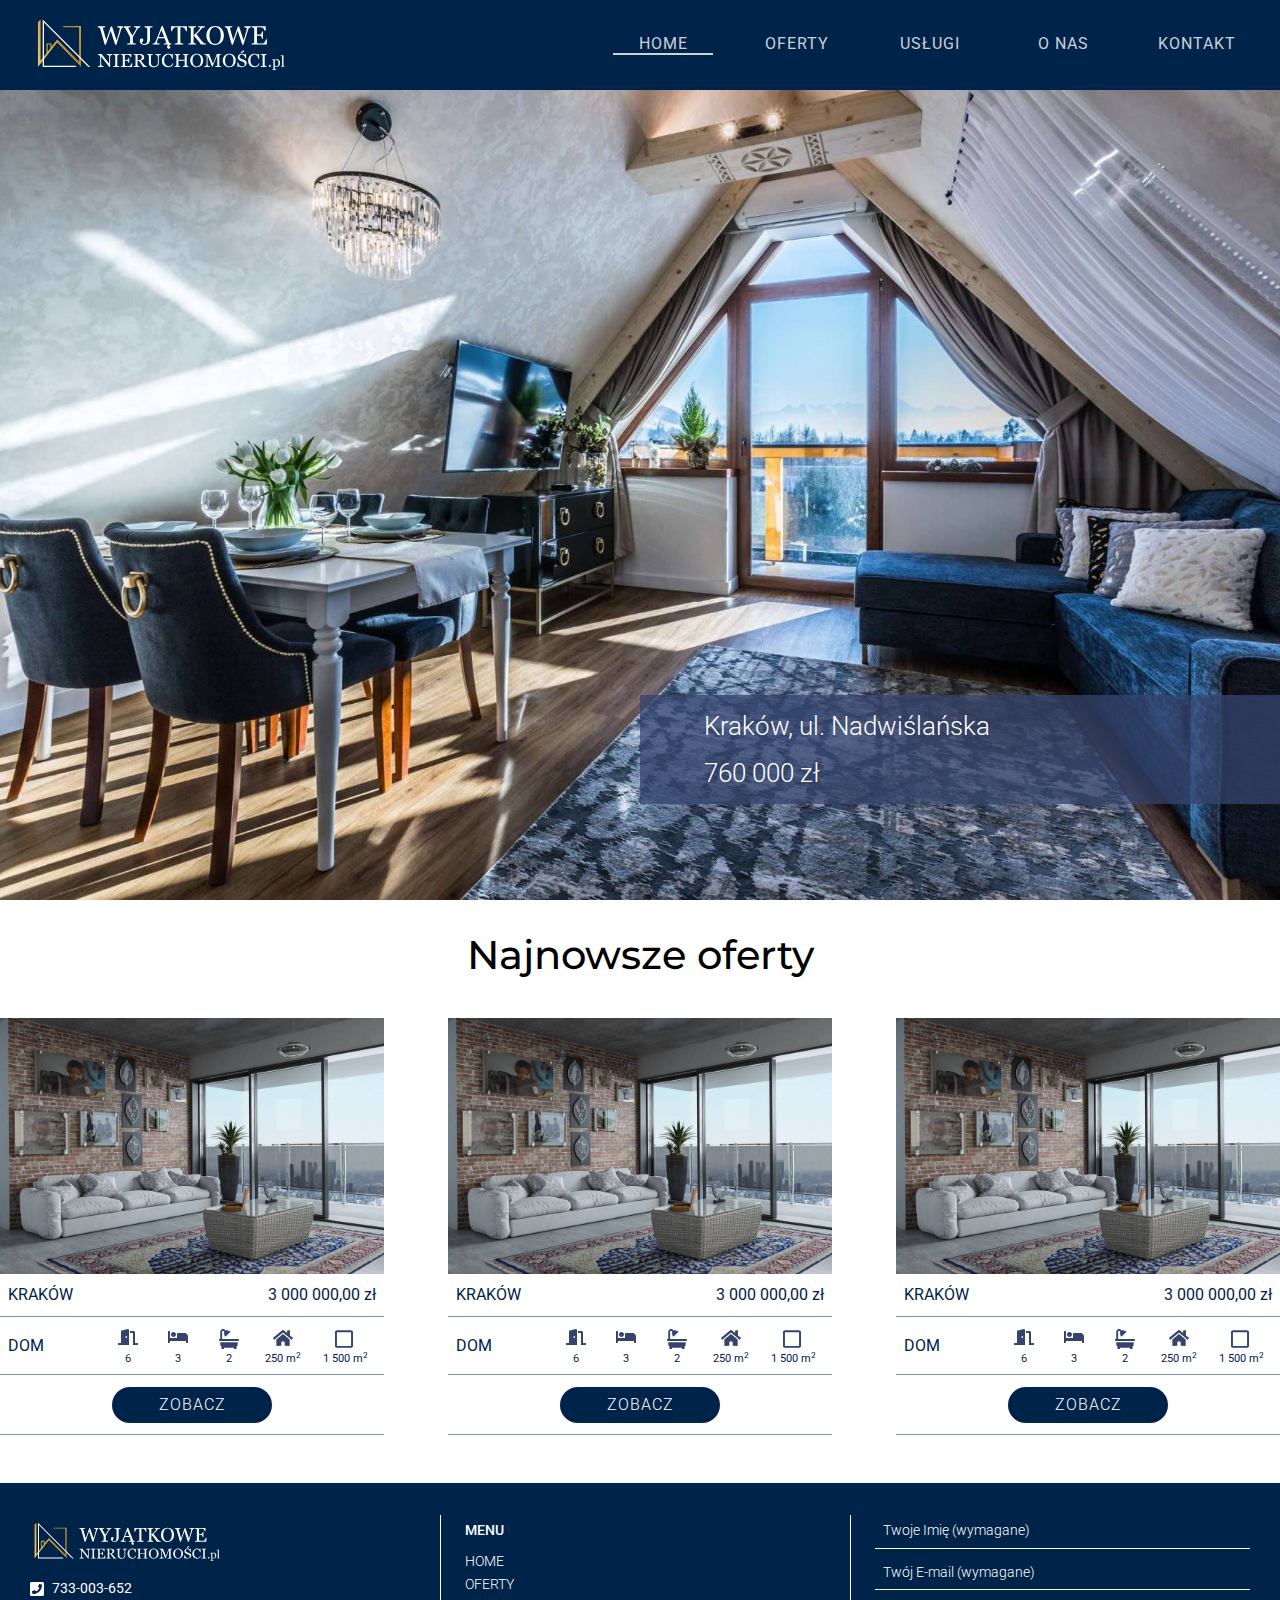
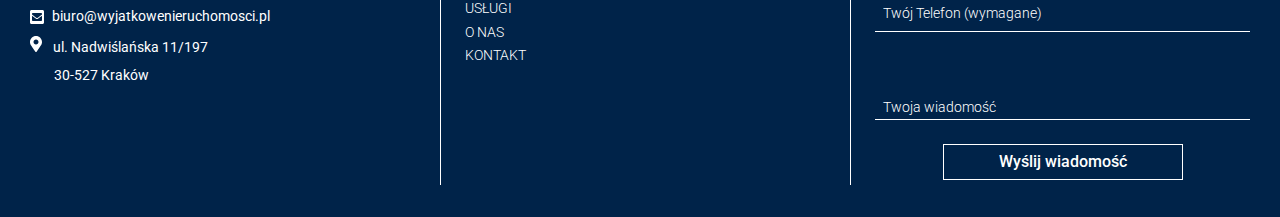
==== index.html @ d440f407 "Add main page hero description" ====
<!DOCTYPE html>
<html lang="pl-PL">
<head>
  <meta charset="UTF-8">
  <meta name="viewport" content="width=device-width, initial-scale=1.0">
  <meta name="robots" content="noindex">
  <title>Wyjątkowe nieruchomości</title>
  <link rel="icon" type="image/png" href="./images/logos/favicon.png"/>
  <link rel="stylesheet" href="styles.css">
  <script async src="script.js"></script>
</head>
<body>
  <header class='header'>
    <h1 class='logo'>
      <a href="./index.html">
        <img class='logo__image' src="./images/logos/white_logo_pl_500_140.svg" alt="Logo Wyjątkowe Nieruchomości">
      </a>
    </h1>
    <nav aria-label='primary' class='menu'>
      <ul class="menu__list">
        <li class="menu__list-item to-section" style="border-color: #ccd3d1"><a href="#section-hero">home</a></li>
        <li class="menu__list-item">
          <a href="./oferty.html">oferty</a>
        </li>
        <li class="menu__list-item">
          <a href="./uslugi.html">usługi</a>
        </li><li class="menu__list-item">
          <a href="./o-nas.html">o nas</a>
        </li>
        <li class="menu__list-item to-section">
          <a href="#section-contact">kontakt</a>
        </li>
      </ul>
    </nav>
  </header>
  <section class='hero' id='section-hero'>
    <div class='hero-image-description-wrapper'>
      <div class='hero-image-description'>
        <p class='hero-image-description--city'>Kraków, ul. Nadwiślańska</p>
        <p class='hero-image-description--price'>760 000 zł</p>
      </div>
    </div>

    <!-- <div class='search-wrapper'>
      <form class='search-form' action="">
        <div class='search-form-selects-wrapper'>
          <div class='single-select-wrapper'>
            <select class='search-form__property' name="property" id="property">
              <option class='search-form__property--item' value='wszystkie'>wszystkie oferty</option>
              <option class='search-form__property--item' value='domy'>domy</option>
              <option class='search-form__property--item' value='mieszkania'>mieszkania</option>
              <option class='search-form__property--item' value='dzialki'>działki</option>
              <option class='search-form__property--item' value='lokale'>lokale</option>
              <option class='search-form__property--item' value='apartamenty'>apartamenty wakacyjne</option>
            </select>
            <div class='select-arrow'></div>
          </div>
          <div class='single-select-wrapper'>
            <select class='search-form__transaction' name="transaction" id="transaction">
              <option class='search-form__transaction--item' value='wszystkie'>wszystkie transakcje</option>
              <option class='search-form__transaction--item' value='sprzedaż'>sprzedaż</option>
              <option class='search-form__transaction--item' value='wynajem'>wynajem</option>
            </select>
          <div class='select-arrow'></div>
          </div> -->
          <!-- <div class='single-select-wrapper'>
            <select class='search-form__localization' name="localization" id="localization">
              <option class='search-form__localization--item' value='wszystkie'>wszystkie lokalizacje</option>
              <option class='search-form__localization--item' value='kraków'>kraków</option>
              <option class='search-form__localization--item' value='zakopane'>zakopane</option>
              <option class='search-form__localization--item' value='niedzica'>niedzica</option>
              <option class='search-form__localization--item' value='kolobrzeg'>kołobrzeg</option>
              <option class='search-form__localization--item' value='gdansk'>gdańsk</option>
            </select>
            <div class='select-arrow'></div>
          </div> -->
        <!-- </div>
        <button class='search-form__button' type='submit'>
          <img class='search-form__button--icon'src="./images/icons/search.svg" alt="Search">
          szukaj
        </button>
      </form>
    </div> -->
  </section>
  <!-- <section class='about' id='section-about'>
    <h2 class='about__title'>Wyjątkowe Nieruchomości</h2>
    <div class='about__content-wrapper'>
    <p class='about__content'>Nasza specjalność to sprzedaż nieruchomości mieszkalnych położonych w Krakowie i Zakopanym, a także apartamentów wakacyjnych zlokalizowanych w najbardziej atrakcyjnych polskich kurortach.</p>
      <p class='about__content'>Profesjonalnie doradzamy m.in. w zakresie:</p>
      <ul class='about__list'>
        <li class='about__list--item'>zakupu i sprzedaży nieruchomości mieszkalnych oraz inwestycyjnych,</li>
        <li class='about__list--item'>zakupu i sprzedaży gruntów oraz inwestycji deweloperskich,</li>
        <li class='about__list--item'>marketingu inwestycji deweloperskich.</li>
      </ul>
      <p class='about__content'>Cel naszych działań to wygodna dla Ciebie, szybka sprzedaż nieruchomości w maksymalnej cenie. Osiągamy to poprzez bycie bezpośrednim, uczciwym i przyjaznym. Jesteśmy po to, aby zapewnić Ci najlepszą obsługę oraz pomoc i poprowadzić Cię poprzez całą transakcję, oferując profesjonalne doradztwo na każdym etapie.</p>
      <p class='about__content'>Wieloletnie doświadczenie oraz wiedza rynkowa zapewnią Ci komfort i swobodę, pozostawiając wykonanie zadania w naszych rękach, niezależnie od tego, czy kupujesz czy sprzedajesz nieruchomość.</p>
    </div>
  </section> -->
  <section class='new-offers'>
    <h2 class='new-offers__title'>Najnowsze oferty</h2>
    <div class='new-offers__wrapper'>
      <div class='new-offers__single-offer'>
        <div class='new-offers__single-offer--image'></div>
        <div class='new-offers__single-offer--description'>
          <div class='main-description'>
            <p class='main-description--city'>kraków</p>
            <p class='main-description--price'>3 000 000,00 zł</p>
          </div>
          <div class='additional-description'>
            <p class='additional-description--type'>Dom</p>
            <div class='additional-description--rooms'>
              <span class='description-icon'></span>
              <span class='description-value'>6</span>
            </div>
            <div class='additional-description--bedrooms'>
              <span class='description-icon'></span>
              <span class='description-value'>3</span>
            </div>
            <div class='additional-description--bathrooms'>
              <span class='description-icon'></span>
              <span class='description-value'>2</span>
            </div>
            <div class='additional-description--area'>
              <span class='description-icon'></span>
              <span class='description-value'>250 m<sup>2</sup></span>
            </div>
            <div class='additional-description--ground-area'>
              <span class='description-icon'></span>
              <span class='description-value'>1 500 m<sup>2</sup></span>
            </div>
          </div>
          <div class='show-offer'>
            <a href="./single-offer.html" target='_blank' rel='noopener noreferrer'>zobacz</a>
          </div>
        </div>
      </div>
      <div class='new-offers__single-offer'>
        <div class='new-offers__single-offer--image'></div>
        <div class='new-offers__single-offer--description'>
          <div class='main-description'>
            <p class='main-description--city'>kraków</p>
            <p class='main-description--price'>3 000 000,00 zł</p>
          </div>
          <div class='additional-description'>
            <p class='additional-description--type'>Dom</p>
            <div class='additional-description--rooms'>
              <span class='description-icon'></span>
              <span class='description-value'>6</span>
            </div>
            <div class='additional-description--bedrooms'>
              <span class='description-icon'></span>
              <span class='description-value'>3</span>
            </div>
            <div class='additional-description--bathrooms'>
              <span class='description-icon'></span>
              <span class='description-value'>2</span>
            </div>
            <div class='additional-description--area'>
              <span class='description-icon'></span>
              <span class='description-value'>250 m<sup>2</sup></span>
            </div>
            <div class='additional-description--ground-area'>
              <span class='description-icon'></span>
              <span class='description-value'>1 500 m<sup>2</sup></span>
            </div>
          </div>
          <div class='show-offer'>
            <a href="./single-offer.html" target='_blank' rel='noopener noreferrer'>zobacz</a>
          </div>
        </div>
      </div>
      <div class='new-offers__single-offer'>
        <div class='new-offers__single-offer--image'></div>
        <div class='new-offers__single-offer--description'>
          <div class='main-description'>
            <p class='main-description--city'>kraków</p>
            <p class='main-description--price'>3 000 000,00 zł</p>
          </div>
          <div class='additional-description'>
            <p class='additional-description--type'>Dom</p>
            <div class='additional-description--rooms'>
              <span class='description-icon'></span>
              <span class='description-value'>6</span>
            </div>
            <div class='additional-description--bedrooms'>
              <span class='description-icon'></span>
              <span class='description-value'>3</span>
            </div>
            <div class='additional-description--bathrooms'>
              <span class='description-icon'></span>
              <span class='description-value'>2</span>
            </div>
            <div class='additional-description--area'>
              <span class='description-icon'></span>
              <span class='description-value'>250 m<sup>2</sup></span>
            </div>
            <div class='additional-description--ground-area'>
              <span class='description-icon'></span>
              <span class='description-value'>1 500 m<sup>2</sup></span>
            </div>
          </div>
          <div class='show-offer'>
            <a href="./single-offer.html" target='_blank' rel='noopener noreferrer'>zobacz</a>
          </div>
        </div>
      </div>
    </div>
  </section>
  <!-- section on the left with contact icons-->
  <section class='social'>
    <div class='social__facebook'>
      <a class='social__facebook--link' href='https://www.facebook.com/michal.bysiek' target='_blank' rel='noopener noreferrer'></a>
    </div>
    <div class='social__phone'>
      <a class='social__phone--link' href='tel:733-003-652'></a>
    </div>
    <div class='social__instagram'>
      <a class='social__instagram--link' href='https://www.instagram.com/michalbysiek' target='_blank' rel='noopener noreferrer'></a>
    </div>
  </section>
  <section class='menu__toggler'>
    <button class="hamburger-menu">
      <span class="hamburger-menu-line"></span>
    </button>
  </section>
  <footer class='contact' id='section-contact'>
    <div class='contact--adress-wrapper'>
      <div class='contact__content-logo'>
        <img class='logo__image' src="./images/logos/white_logo_pl_500_140.svg" alt="Logo Wyjątkowe Nieruchomości">
      </div>
      <div class='contact__content--cta'>
        <a class='contact__content--cta-link' href='tel:733-003-652'>
          <img class='contact-icon' src="./images/icons/phone-square-contact.svg" alt="Zadzwoń do nas">
          733-003-652
        </a>
      </div>
      <div class='contact__content--cta'>
        <a class='contact__content--cta-link' href='mailto: biuro@wyjatkowenieruchomosci.pl'>
          <img class='contact-icon' src="./images/icons/envelope-square.svg" alt="Wyślij email">
          biuro@wyjatkowenieruchomosci.pl
        </a>
      </div>
      <p class='contact__content'>
        <img class='contact-icon' src="./images/icons/map-marker-alt.svg" alt="Wyślij email">
        ul. Nadwiślańska 11/197
      </p>
      <p class='contact__content'>30-527 Kraków</p>
    </div>
    <div class='contact--footer-menu-wrapper'>
      <p class='footer-menu-title'>menu</p>
      <nav aria-label='secondary' class='footer-menu'>
        <ul class="footer-menu__list">
          <li class="footer-menu__list-item to-section"><a href="#section-hero">home</a></li>
          <li class="footer-menu__list-item">
            <a href="./oferty.html">oferty</a>
          </li>
          <li class="footer-menu__list-item">
            <a href="./uslugi.html">usługi</a>
          </li><li class="footer-menu__list-item">
            <a href="./o-nas.html">o nas</a>
          </li>
          <li class="footer-menu__list-item to-section">
            <a href="#section-contact">kontakt</a>
          </li>
        </ul>
      </nav>
    </div>
    <div class='contact--form-wrapper'>
      <form class='contact-form'>
        <input class='contact-form--input-name' type="text" name="imie" aria-required="true" aria-invalid="false" placeholder="Twoje Imię (wymagane)">
        <input class='contact-form--input-email' type="email" name="email" aria-required="true" aria-invalid="false" placeholder="Twój E-mail (wymagane)">
        <input class='contact-form--input-phone' type="tel" name="telefon" aria-required="true" aria-invalid="false" placeholder="Twój Telefon (wymagane)">
        <textarea class='contact-form--input-message' type="text" name="message" aria-invalid="false" placeholder="Twoja wiadomość"></textarea>
        <input class='contact-form--input-submit' type="submit" value="Wyślij wiadomość">
      </form>
    </div>
  </footer>
</body>
</html>
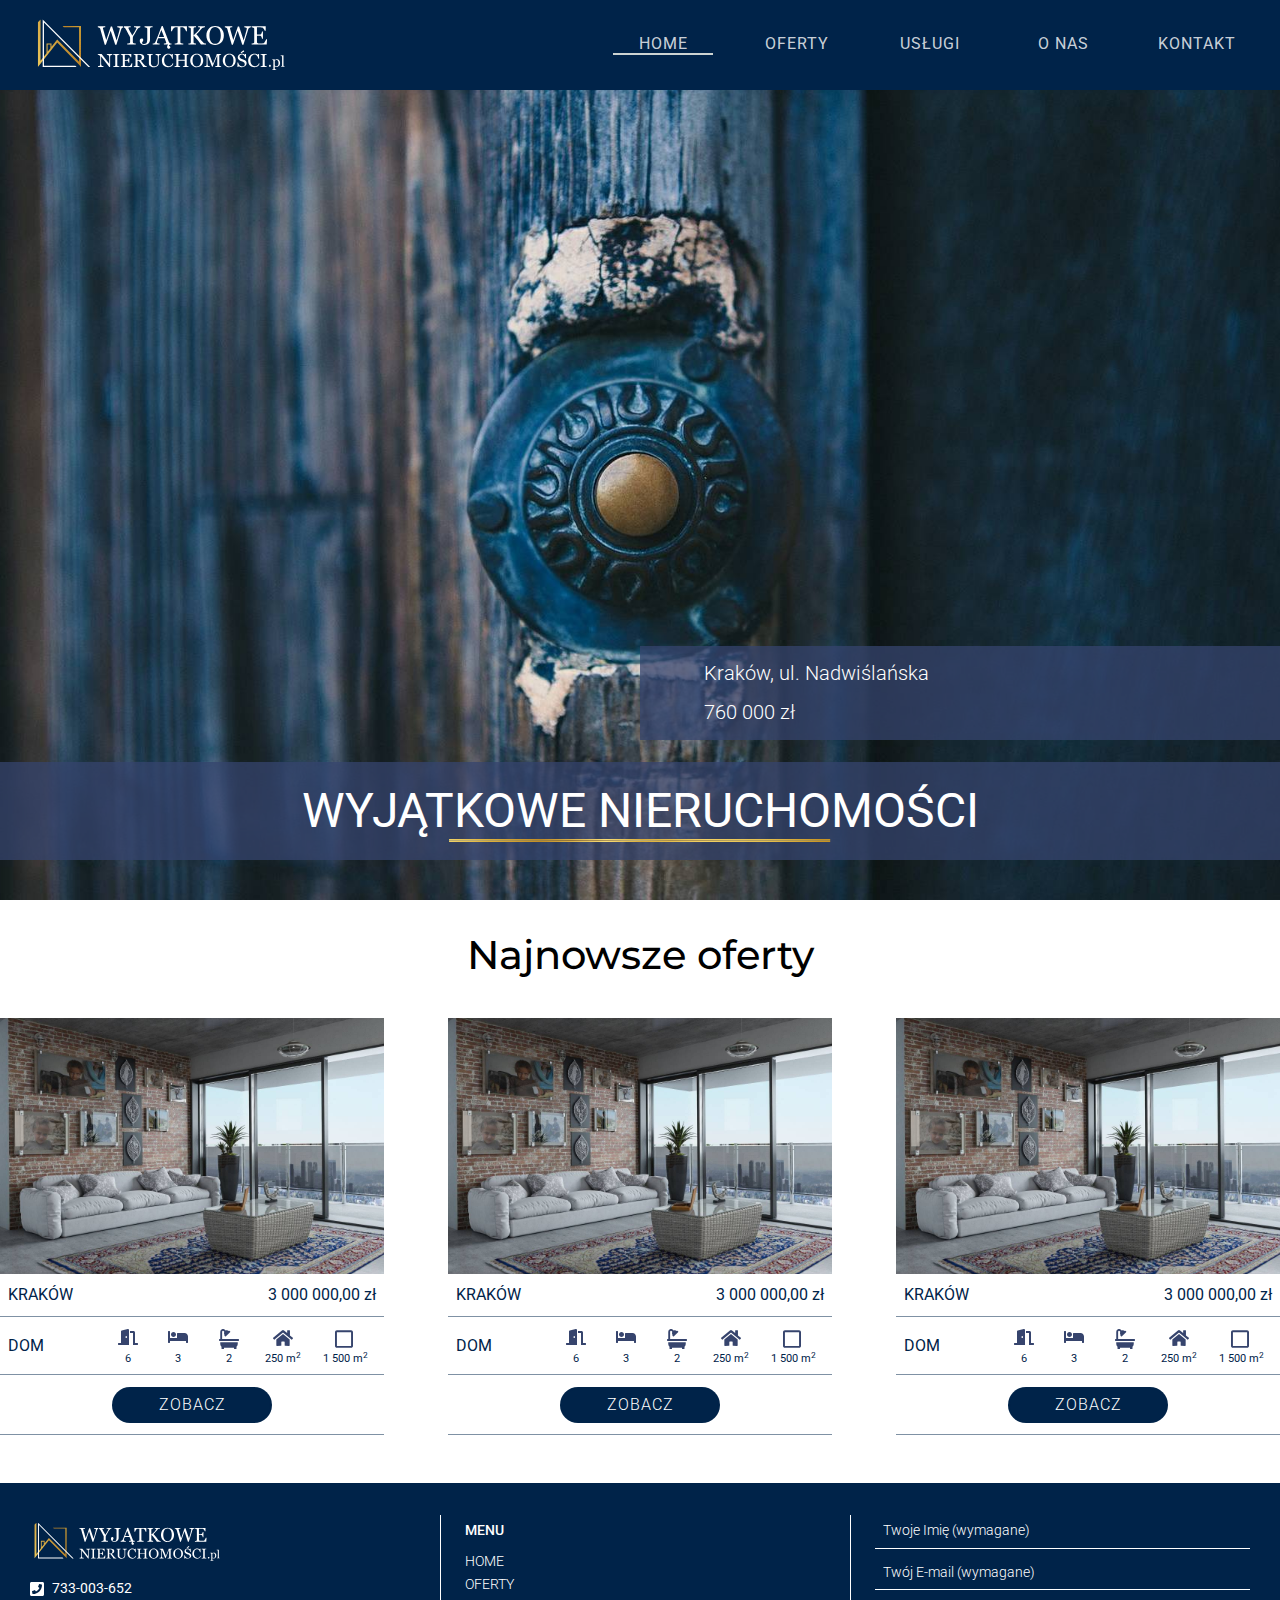
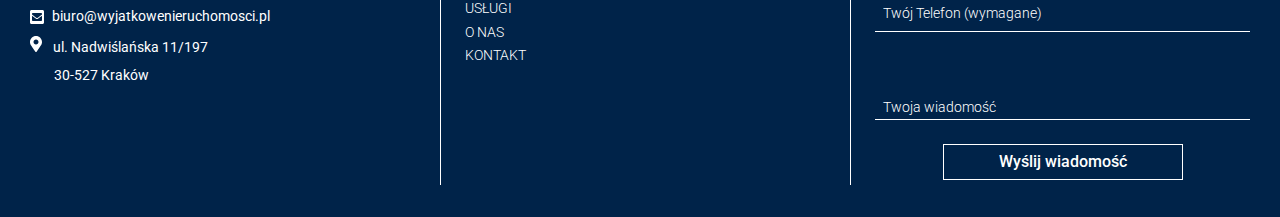
==== commit 704c4a9c: "Change hero images and site title styling" ====
--- a/index.html
+++ b/index.html
@@ -34,6 +34,7 @@
     </nav>
   </header>
   <section class='hero' id='section-hero'>
+    <h2 class='hero__title'>wyjątkowe nieruchomości</h2>
     <div class='hero-image-description-wrapper'>
       <div class='hero-image-description'>
         <p class='hero-image-description--city'>Kraków, ul. Nadwiślańska</p>
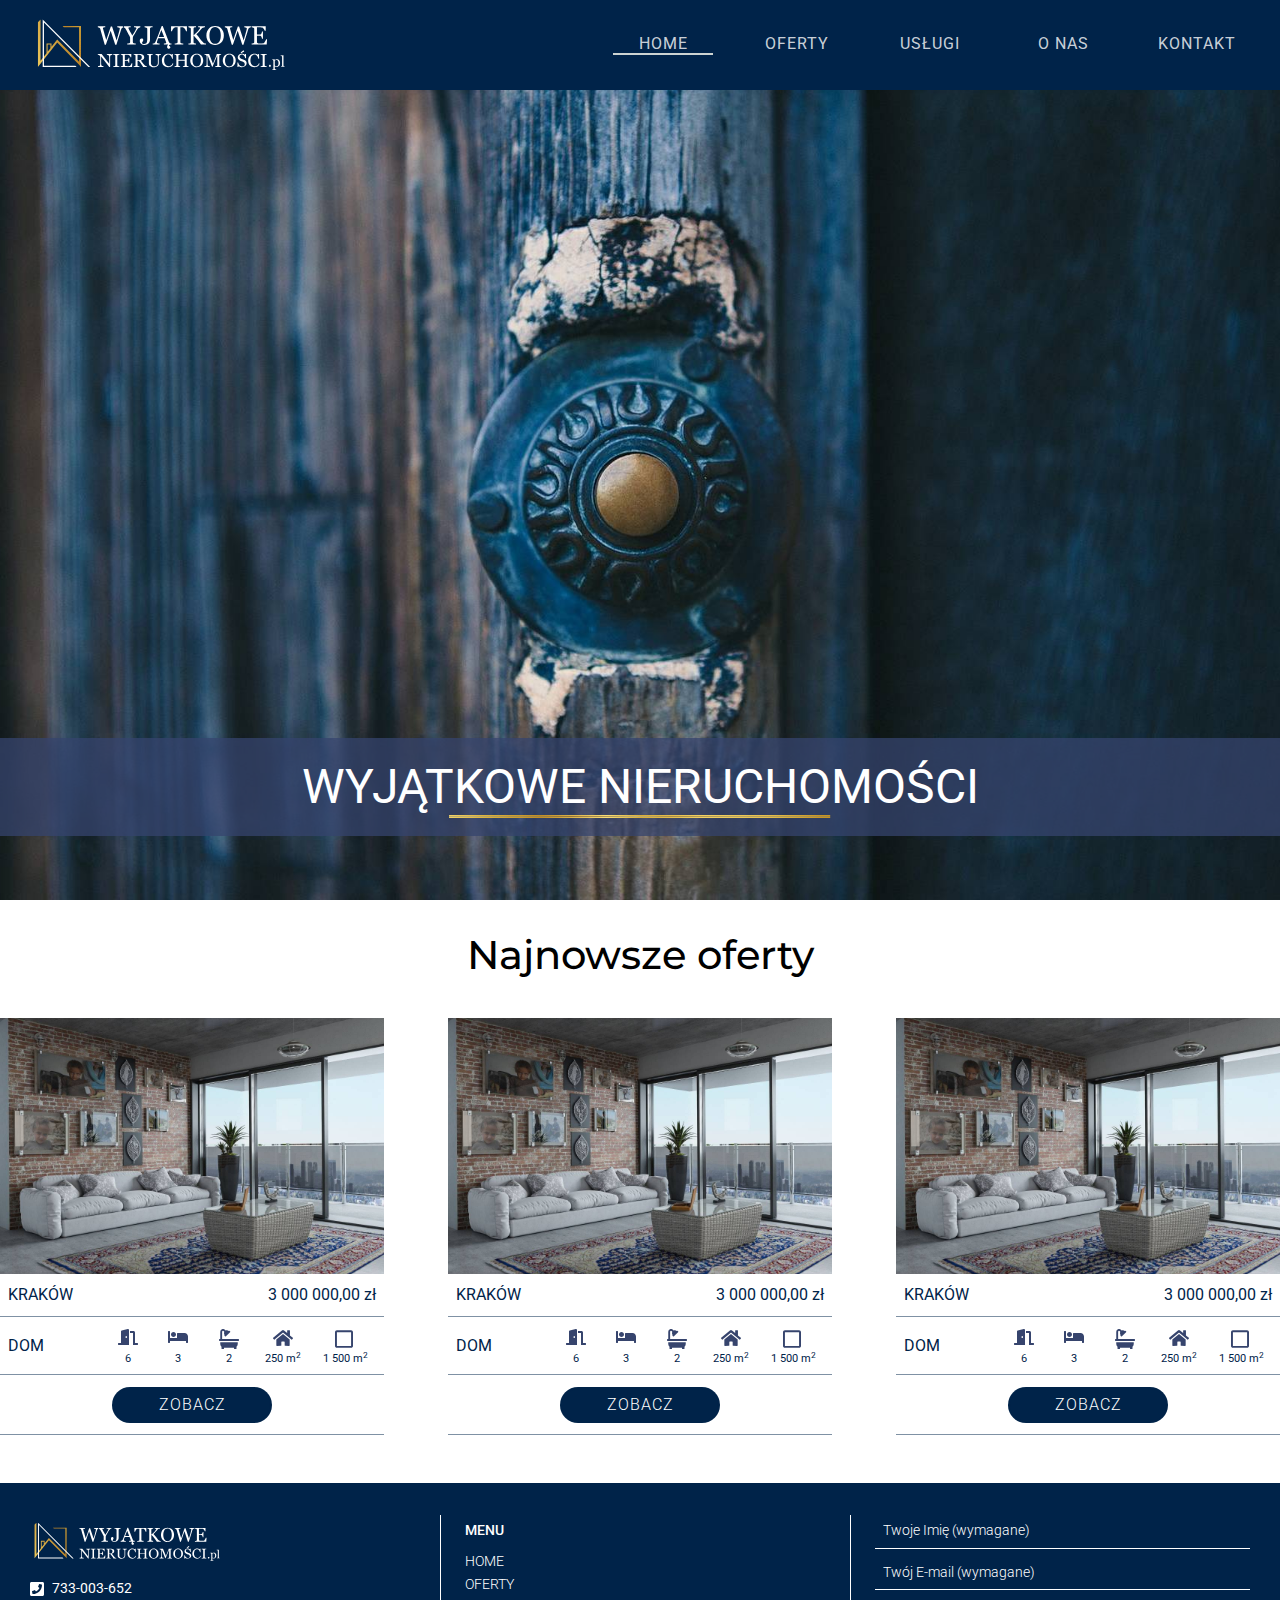
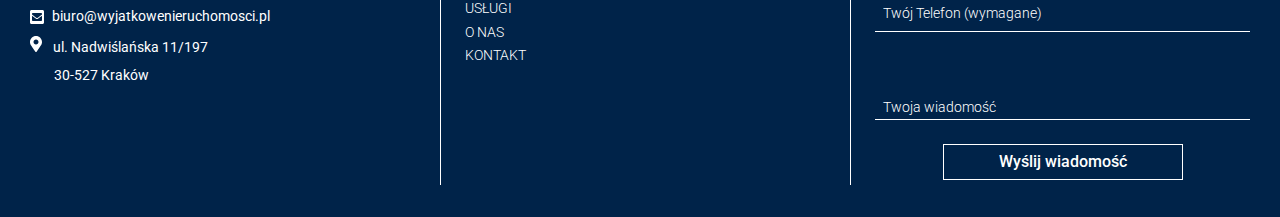
==== commit 1c793e99: "Change heroes and hero title positions as customer wants" ====
--- a/index.html
+++ b/index.html
@@ -35,12 +35,12 @@
   </header>
   <section class='hero' id='section-hero'>
     <h2 class='hero__title'>wyjątkowe nieruchomości</h2>
-    <div class='hero-image-description-wrapper'>
+    <!-- <div class='hero-image-description-wrapper'>
       <div class='hero-image-description'>
         <p class='hero-image-description--city'>Kraków, ul. Nadwiślańska</p>
         <p class='hero-image-description--price'>760 000 zł</p>
       </div>
-    </div>
+    </div> -->
 
     <!-- <div class='search-wrapper'>
       <form class='search-form' action="">
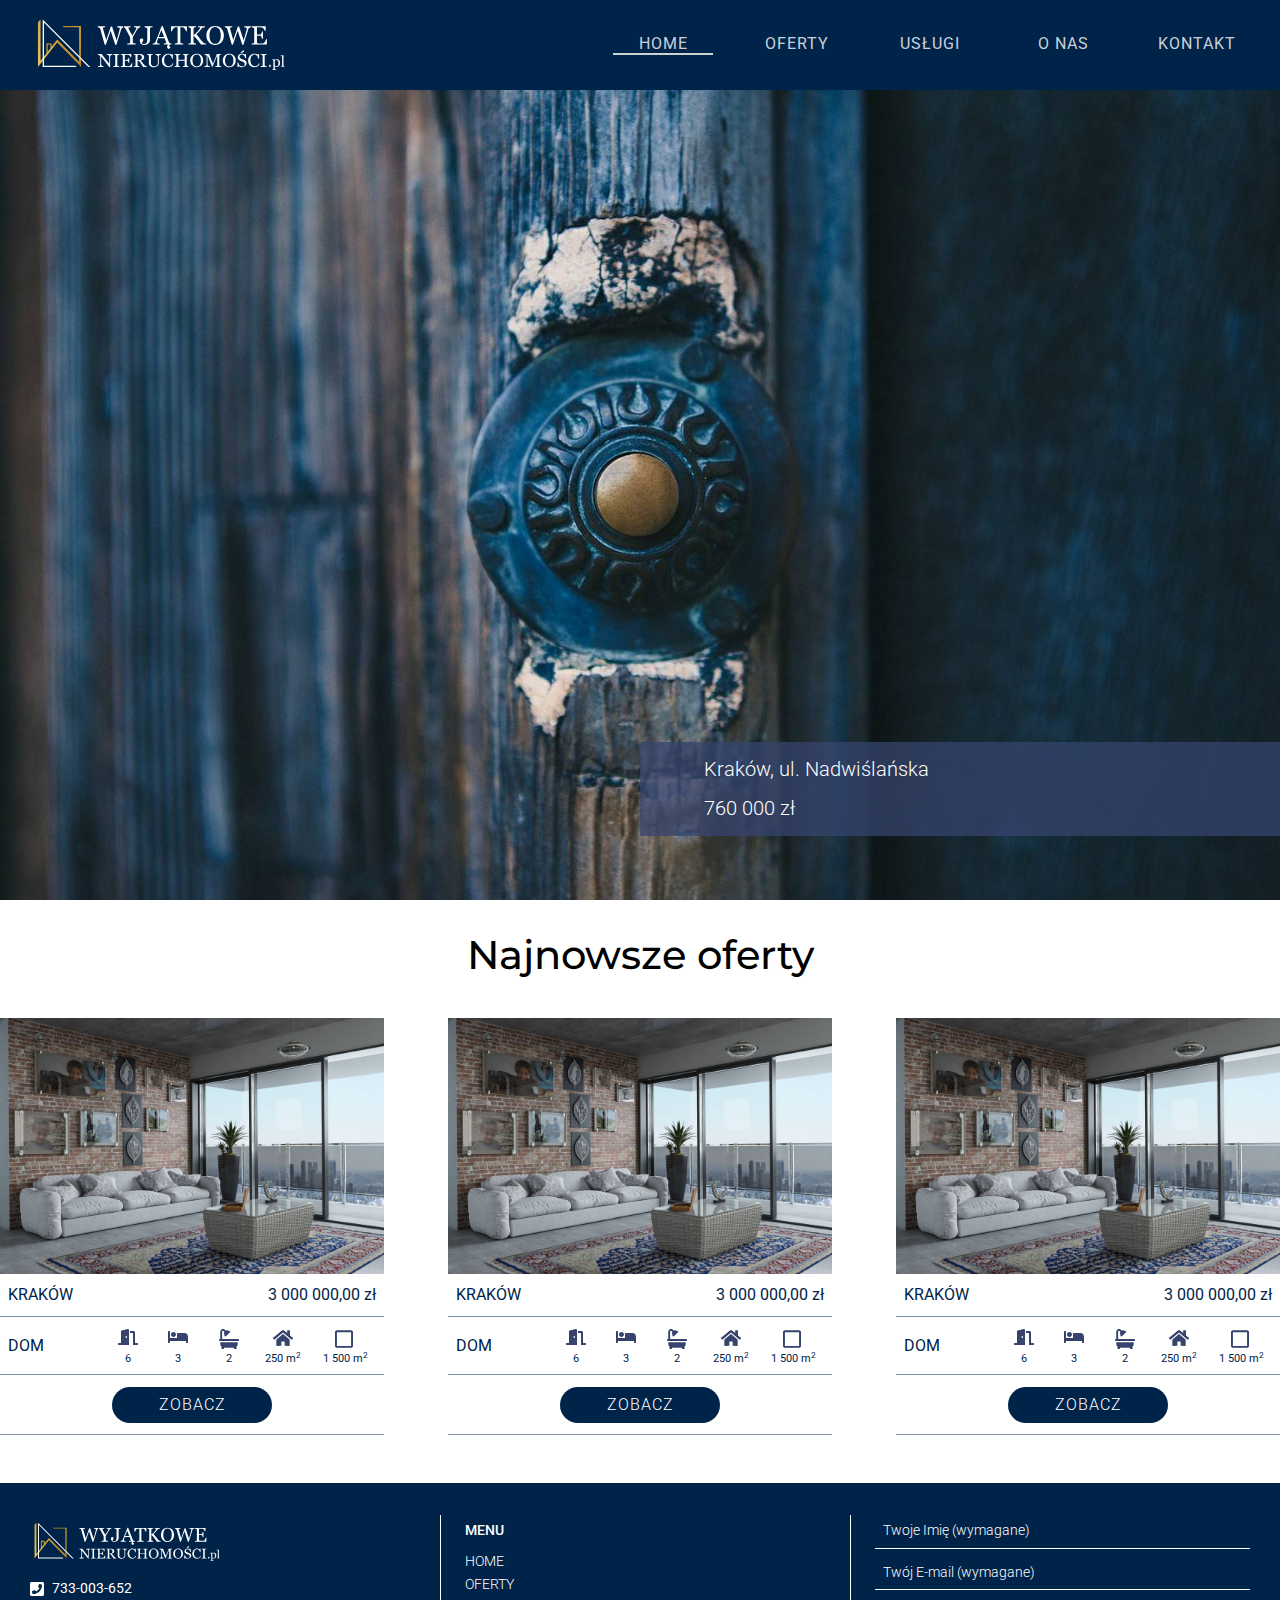
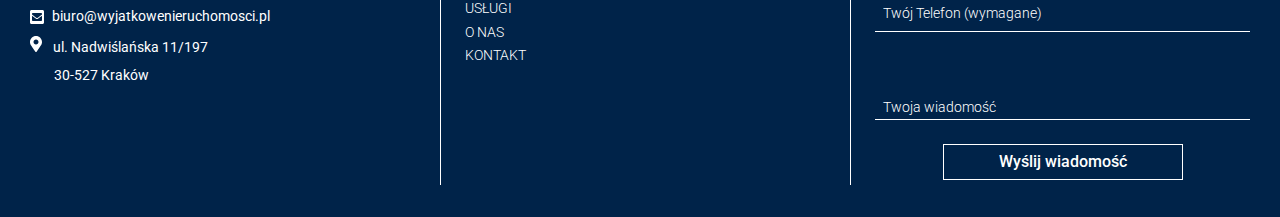
==== commit 746e3ef4: "Change homepage hero styles" ====
--- a/index.html
+++ b/index.html
@@ -34,13 +34,13 @@
     </nav>
   </header>
   <section class='hero' id='section-hero'>
-    <h2 class='hero__title'>wyjątkowe nieruchomości</h2>
-    <!-- <div class='hero-image-description-wrapper'>
+    <!-- <h2 class='hero__title'>wyjątkowe nieruchomości</h2> -->
+    <div class='hero-image-description-wrapper'>
       <div class='hero-image-description'>
         <p class='hero-image-description--city'>Kraków, ul. Nadwiślańska</p>
         <p class='hero-image-description--price'>760 000 zł</p>
       </div>
-    </div> -->
+    </div>
 
     <!-- <div class='search-wrapper'>
       <form class='search-form' action="">
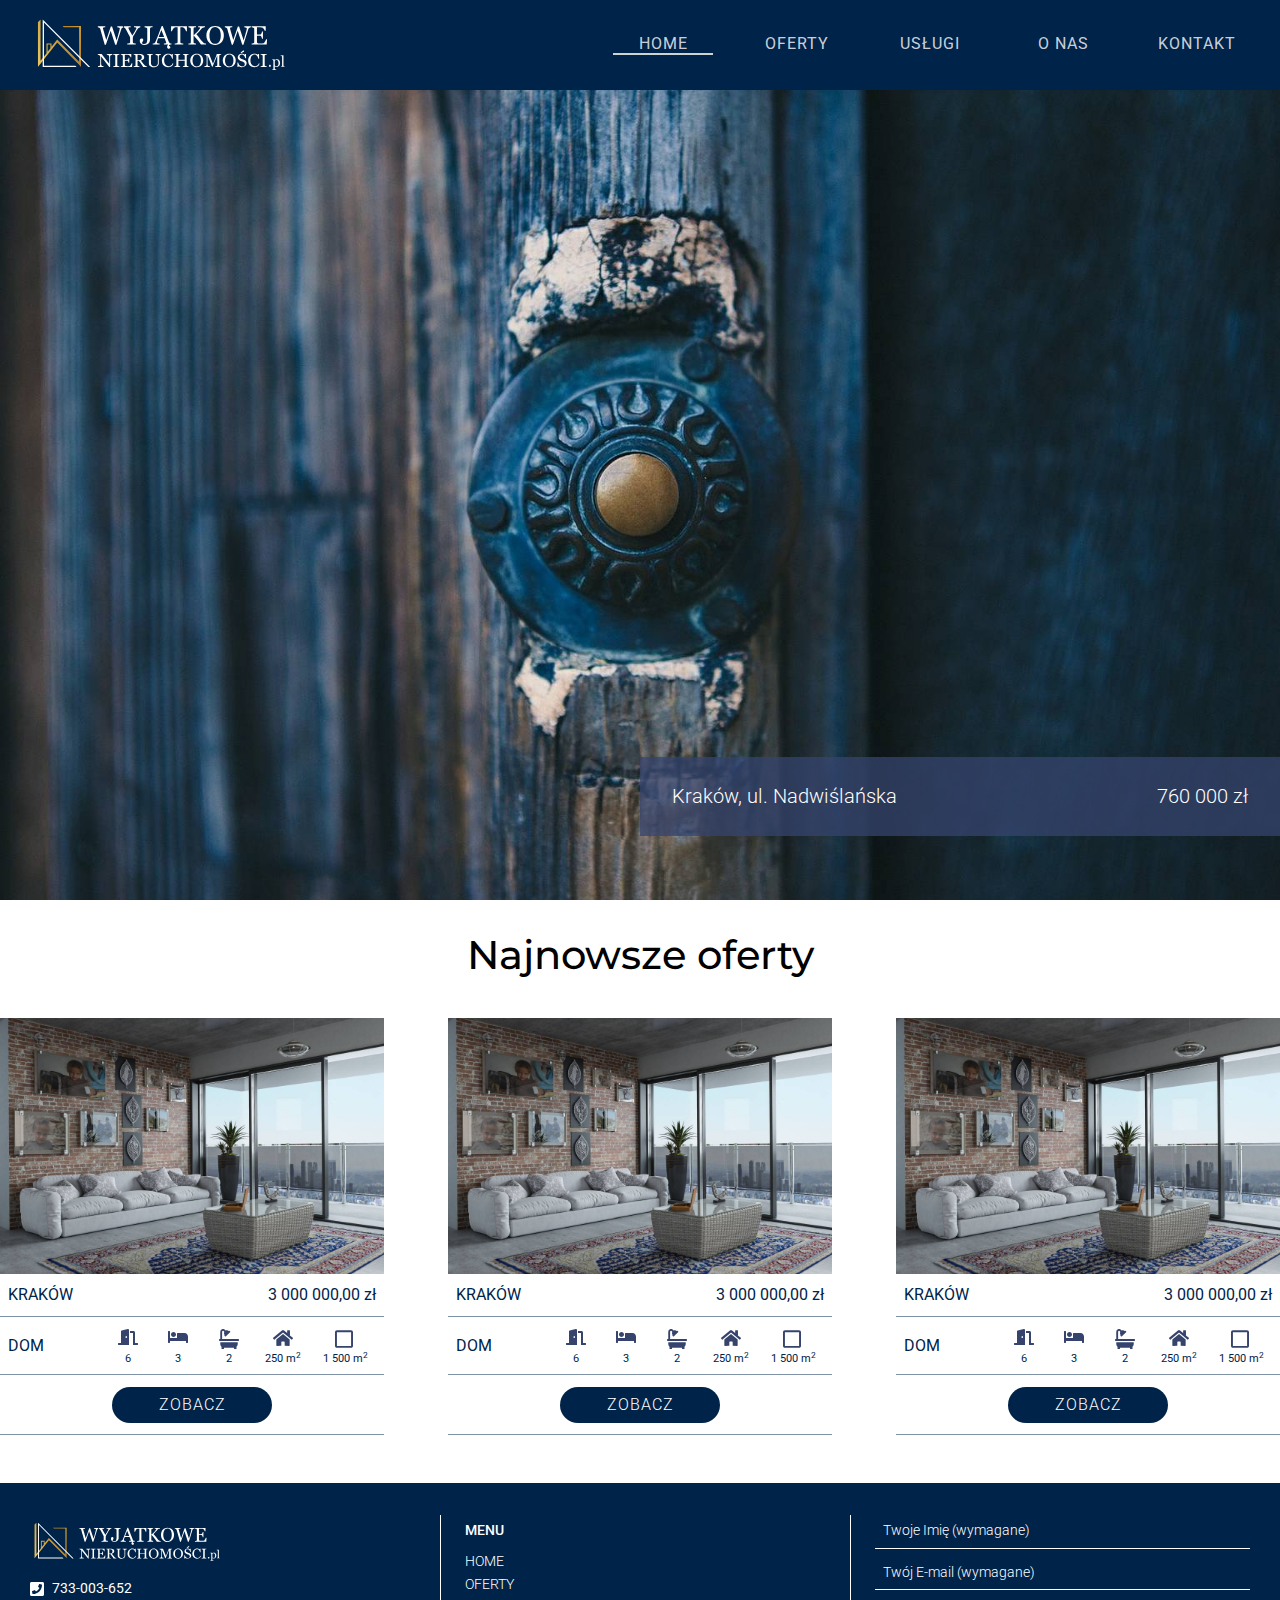
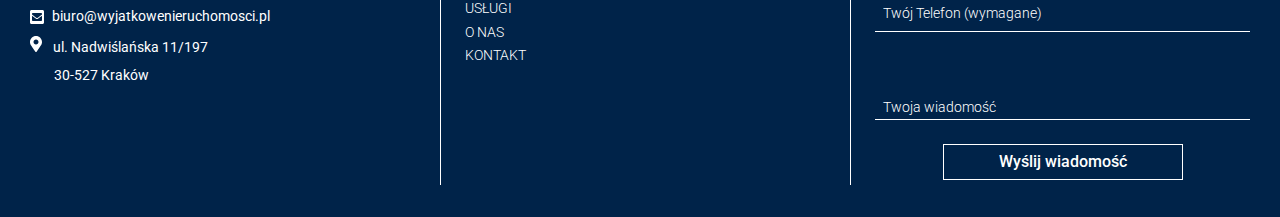
==== commit a6629788: "Add contact page with base styles, change links to contact page" ====
--- a/index.html
+++ b/index.html
@@ -28,7 +28,7 @@
           <a href="./o-nas.html">o nas</a>
         </li>
         <li class="menu__list-item to-section">
-          <a href="#section-contact">kontakt</a>
+          <a href="./contact.html">kontakt</a>
         </li>
       </ul>
     </nav>
@@ -225,7 +225,7 @@
     </button>
   </section>
   <footer class='contact' id='section-contact'>
-    <div class='contact--adress-wrapper'>
+    <div class='contact-adress-wrapper'>
       <div class='contact__content-logo'>
         <img class='logo__image' src="./images/logos/white_logo_pl_500_140.svg" alt="Logo Wyjątkowe Nieruchomości">
       </div>
@@ -247,7 +247,7 @@
       </p>
       <p class='contact__content'>30-527 Kraków</p>
     </div>
-    <div class='contact--footer-menu-wrapper'>
+    <div class='contact-footer-menu-wrapper'>
       <p class='footer-menu-title'>menu</p>
       <nav aria-label='secondary' class='footer-menu'>
         <ul class="footer-menu__list">
@@ -261,12 +261,12 @@
             <a href="./o-nas.html">o nas</a>
           </li>
           <li class="footer-menu__list-item to-section">
-            <a href="#section-contact">kontakt</a>
+            <a href="./contact.html">kontakt</a>
           </li>
         </ul>
       </nav>
     </div>
-    <div class='contact--form-wrapper'>
+    <div class='contact-form-wrapper'>
       <form class='contact-form'>
         <input class='contact-form--input-name' type="text" name="imie" aria-required="true" aria-invalid="false" placeholder="Twoje Imię (wymagane)">
         <input class='contact-form--input-email' type="email" name="email" aria-required="true" aria-invalid="false" placeholder="Twój E-mail (wymagane)">
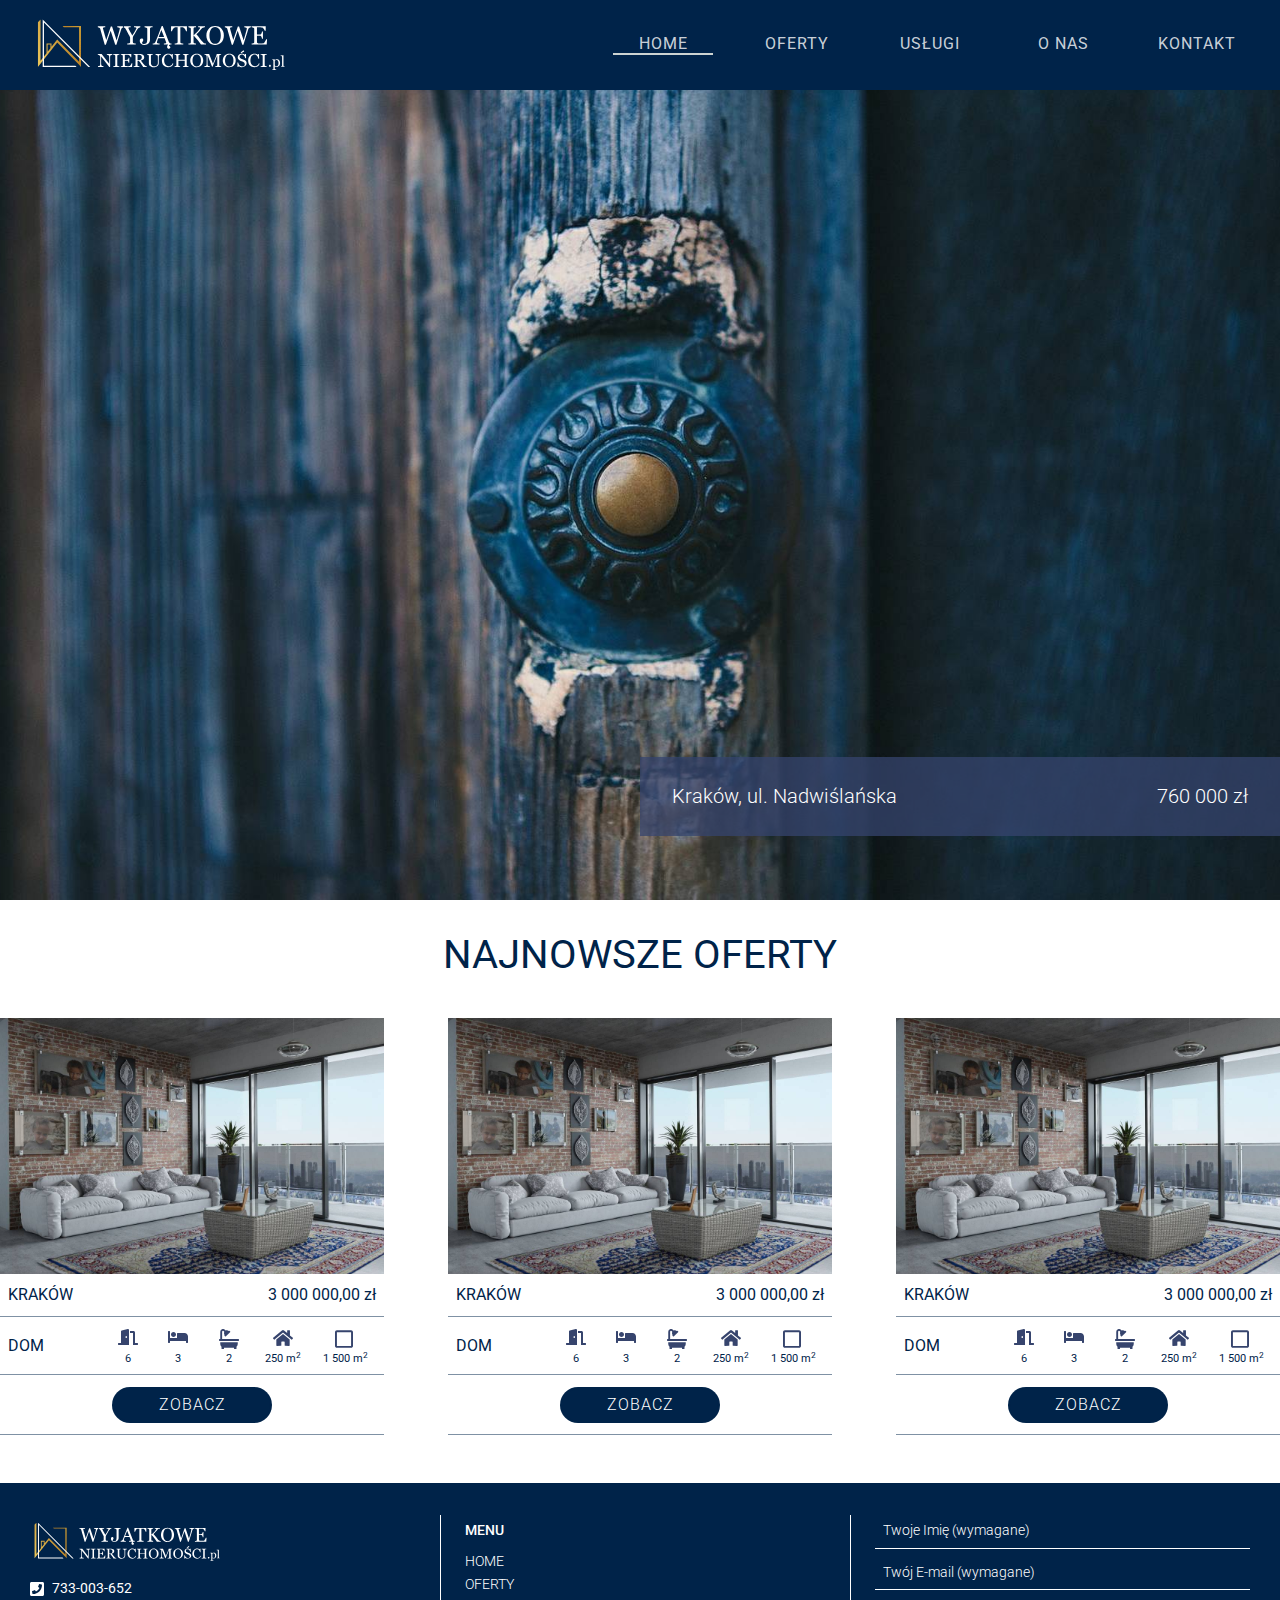
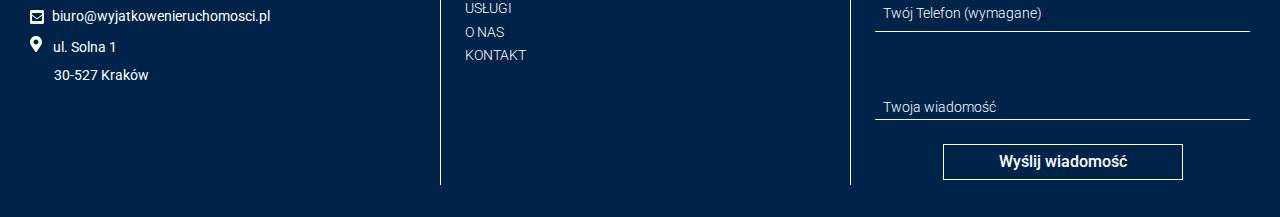
==== commit 25fe1e77: "Modify contact-page footer, delete some unnecessary code" ====
--- a/index.html
+++ b/index.html
@@ -27,7 +27,7 @@
         </li><li class="menu__list-item">
           <a href="./o-nas.html">o nas</a>
         </li>
-        <li class="menu__list-item to-section">
+        <li class="menu__list-item">
           <a href="./contact.html">kontakt</a>
         </li>
       </ul>
@@ -41,62 +41,7 @@
         <p class='hero-image-description--price'>760 000 zł</p>
       </div>
     </div>
-
-    <!-- <div class='search-wrapper'>
-      <form class='search-form' action="">
-        <div class='search-form-selects-wrapper'>
-          <div class='single-select-wrapper'>
-            <select class='search-form__property' name="property" id="property">
-              <option class='search-form__property--item' value='wszystkie'>wszystkie oferty</option>
-              <option class='search-form__property--item' value='domy'>domy</option>
-              <option class='search-form__property--item' value='mieszkania'>mieszkania</option>
-              <option class='search-form__property--item' value='dzialki'>działki</option>
-              <option class='search-form__property--item' value='lokale'>lokale</option>
-              <option class='search-form__property--item' value='apartamenty'>apartamenty wakacyjne</option>
-            </select>
-            <div class='select-arrow'></div>
-          </div>
-          <div class='single-select-wrapper'>
-            <select class='search-form__transaction' name="transaction" id="transaction">
-              <option class='search-form__transaction--item' value='wszystkie'>wszystkie transakcje</option>
-              <option class='search-form__transaction--item' value='sprzedaż'>sprzedaż</option>
-              <option class='search-form__transaction--item' value='wynajem'>wynajem</option>
-            </select>
-          <div class='select-arrow'></div>
-          </div> -->
-          <!-- <div class='single-select-wrapper'>
-            <select class='search-form__localization' name="localization" id="localization">
-              <option class='search-form__localization--item' value='wszystkie'>wszystkie lokalizacje</option>
-              <option class='search-form__localization--item' value='kraków'>kraków</option>
-              <option class='search-form__localization--item' value='zakopane'>zakopane</option>
-              <option class='search-form__localization--item' value='niedzica'>niedzica</option>
-              <option class='search-form__localization--item' value='kolobrzeg'>kołobrzeg</option>
-              <option class='search-form__localization--item' value='gdansk'>gdańsk</option>
-            </select>
-            <div class='select-arrow'></div>
-          </div> -->
-        <!-- </div>
-        <button class='search-form__button' type='submit'>
-          <img class='search-form__button--icon'src="./images/icons/search.svg" alt="Search">
-          szukaj
-        </button>
-      </form>
-    </div> -->
   </section>
-  <!-- <section class='about' id='section-about'>
-    <h2 class='about__title'>Wyjątkowe Nieruchomości</h2>
-    <div class='about__content-wrapper'>
-    <p class='about__content'>Nasza specjalność to sprzedaż nieruchomości mieszkalnych położonych w Krakowie i Zakopanym, a także apartamentów wakacyjnych zlokalizowanych w najbardziej atrakcyjnych polskich kurortach.</p>
-      <p class='about__content'>Profesjonalnie doradzamy m.in. w zakresie:</p>
-      <ul class='about__list'>
-        <li class='about__list--item'>zakupu i sprzedaży nieruchomości mieszkalnych oraz inwestycyjnych,</li>
-        <li class='about__list--item'>zakupu i sprzedaży gruntów oraz inwestycji deweloperskich,</li>
-        <li class='about__list--item'>marketingu inwestycji deweloperskich.</li>
-      </ul>
-      <p class='about__content'>Cel naszych działań to wygodna dla Ciebie, szybka sprzedaż nieruchomości w maksymalnej cenie. Osiągamy to poprzez bycie bezpośrednim, uczciwym i przyjaznym. Jesteśmy po to, aby zapewnić Ci najlepszą obsługę oraz pomoc i poprowadzić Cię poprzez całą transakcję, oferując profesjonalne doradztwo na każdym etapie.</p>
-      <p class='about__content'>Wieloletnie doświadczenie oraz wiedza rynkowa zapewnią Ci komfort i swobodę, pozostawiając wykonanie zadania w naszych rękach, niezależnie od tego, czy kupujesz czy sprzedajesz nieruchomość.</p>
-    </div>
-  </section> -->
   <section class='new-offers'>
     <h2 class='new-offers__title'>Najnowsze oferty</h2>
     <div class='new-offers__wrapper'>
@@ -205,18 +150,6 @@
           </div>
         </div>
       </div>
-    </div>
-  </section>
-  <!-- section on the left with contact icons-->
-  <section class='social'>
-    <div class='social__facebook'>
-      <a class='social__facebook--link' href='https://www.facebook.com/michal.bysiek' target='_blank' rel='noopener noreferrer'></a>
-    </div>
-    <div class='social__phone'>
-      <a class='social__phone--link' href='tel:733-003-652'></a>
-    </div>
-    <div class='social__instagram'>
-      <a class='social__instagram--link' href='https://www.instagram.com/michalbysiek' target='_blank' rel='noopener noreferrer'></a>
     </div>
   </section>
   <section class='menu__toggler'>
@@ -243,7 +176,7 @@
       </div>
       <p class='contact__content'>
         <img class='contact-icon' src="./images/icons/map-marker-alt.svg" alt="Wyślij email">
-        ul. Nadwiślańska 11/197
+        ul. Solna 1
       </p>
       <p class='contact__content'>30-527 Kraków</p>
     </div>
@@ -260,13 +193,13 @@
           </li><li class="footer-menu__list-item">
             <a href="./o-nas.html">o nas</a>
           </li>
-          <li class="footer-menu__list-item to-section">
+          <li class="footer-menu__list-item">
             <a href="./contact.html">kontakt</a>
           </li>
         </ul>
       </nav>
     </div>
-    <div class='contact-form-wrapper'>
+    <div class='contact-footer-form-wrapper'>
       <form class='contact-form'>
         <input class='contact-form--input-name' type="text" name="imie" aria-required="true" aria-invalid="false" placeholder="Twoje Imię (wymagane)">
         <input class='contact-form--input-email' type="email" name="email" aria-required="true" aria-invalid="false" placeholder="Twój E-mail (wymagane)">
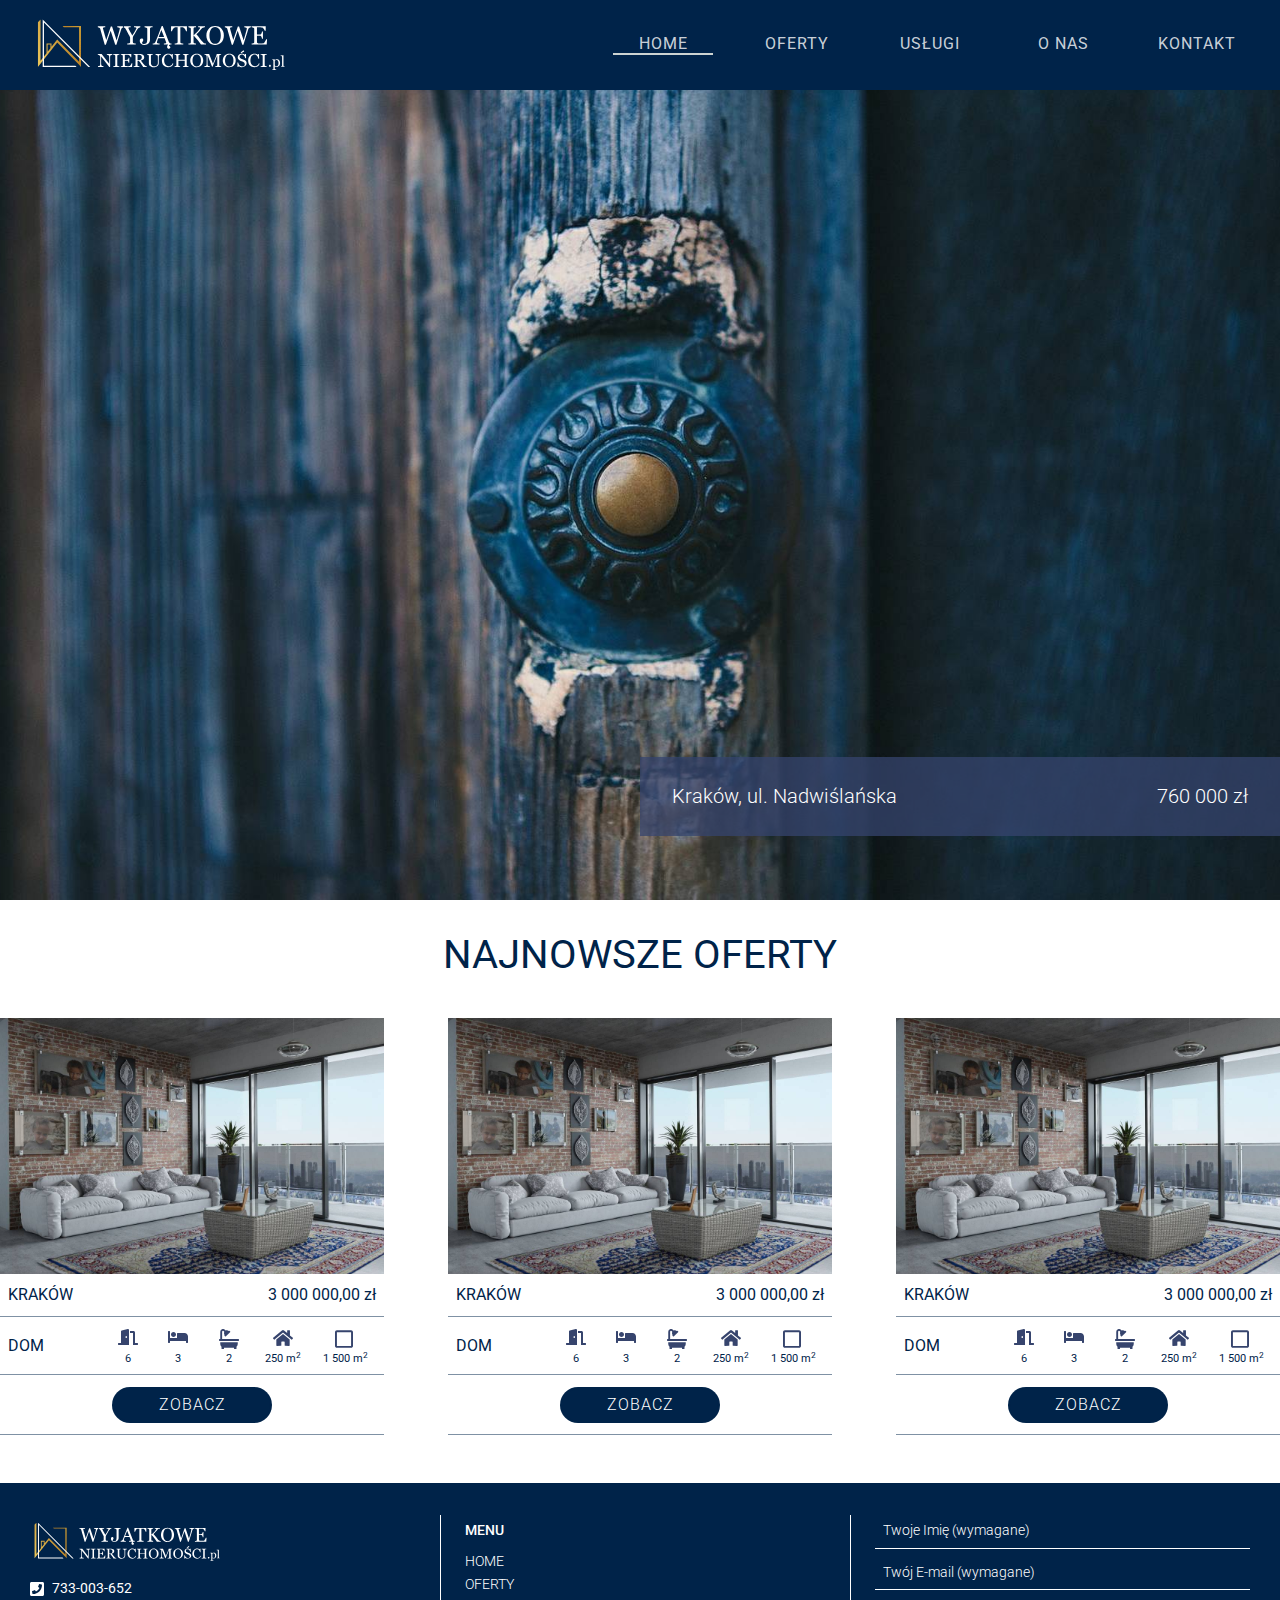
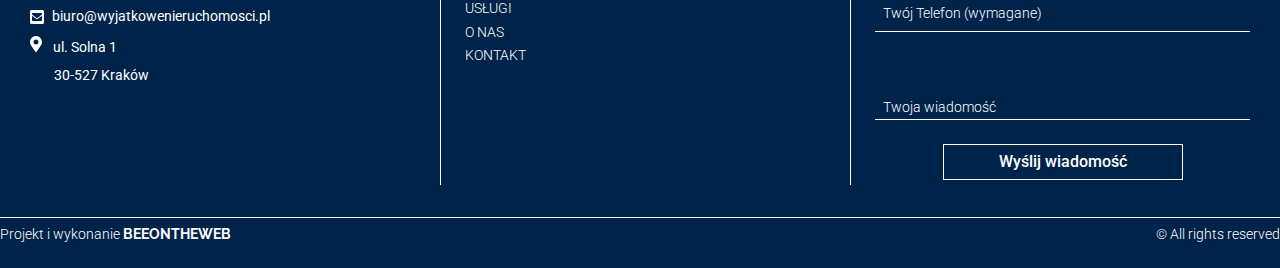
==== commit 33f81c88: "Add copyright section with styles" ====
--- a/index.html
+++ b/index.html
@@ -208,6 +208,10 @@
         <input class='contact-form--input-submit' type="submit" value="Wyślij wiadomość">
       </form>
     </div>
+    <div class='contact-footer-copyright'>
+      <p class='contact-footer-copyright--description'>Projekt i wykonanie <a class='contact-footer-copyright--description-link' href='https://www.beeontheweb.pl' target='_blank' rel='noopener noreferrer'>BEEONTHEWEB</a></p>
+      <p class='contact-footer-copyright--description'>&#169; All rights reserved</p>
+    </div>
   </footer>
 </body>
 </html>